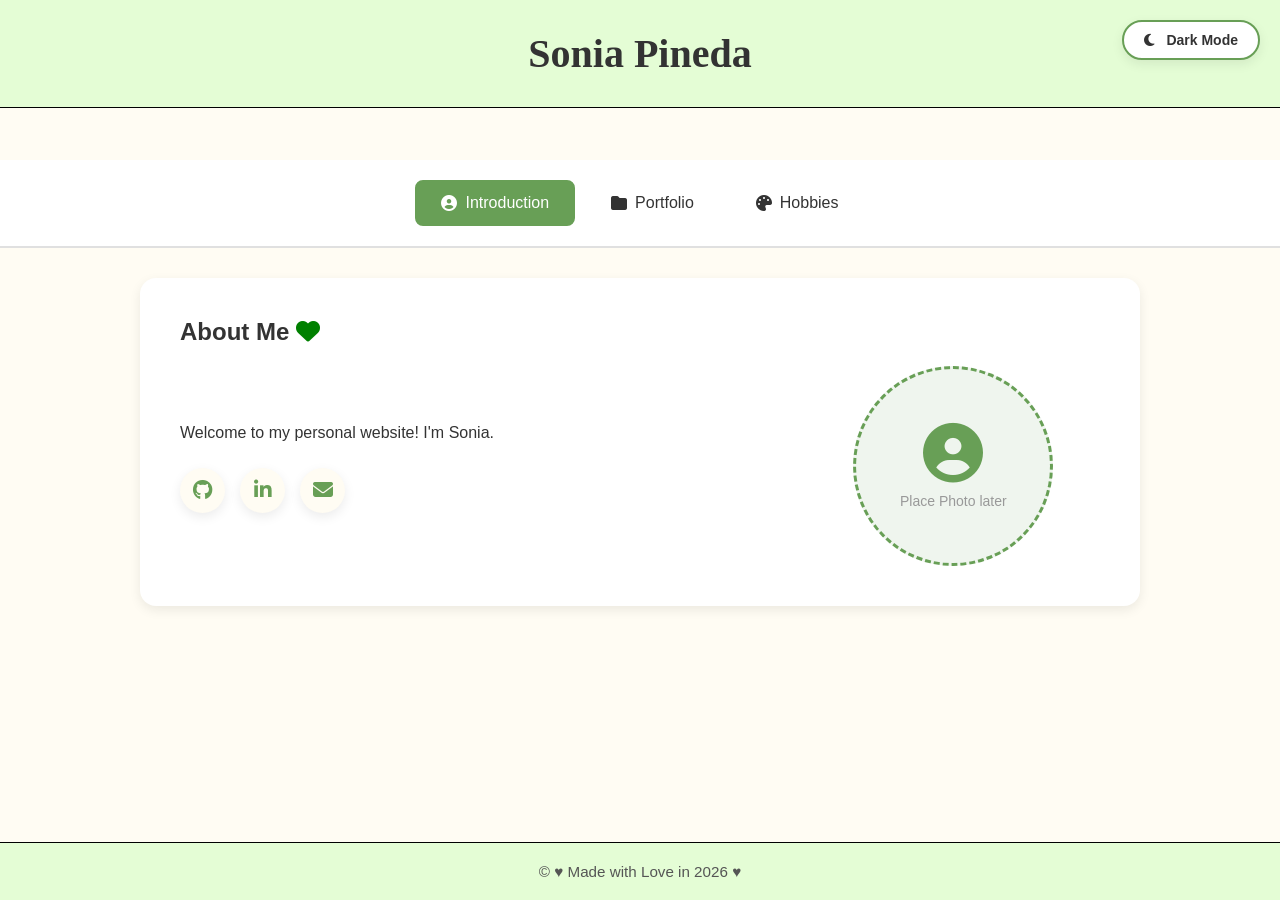
==== index.html @ 1f81d5f4 "Rename main.html to index.html" ====
<!DOCTYPE html>
<html> 
<head>
    <meta charset="UTF-8">
    <meta name="viewport" content="width=device-width, initial-scale=1.0">
    <meta http-equiv="Content-Security-Policy" content="
        default-src 'self' https://fonts.googleapis.com https://fonts.gstatic.com https://cdnjs.cloudflare.com;
        script-src 'self' 'unsafe-inline' https://cdnjs.cloudflare.com;
        style-src 'self' 'unsafe-inline' https://fonts.googleapis.com https://cdnjs.cloudflare.com;
        font-src 'self' https://fonts.gstatic.com https://cdnjs.cloudflare.com;
    ">
    <title>Sunny Sunshine</title>
    <link rel="stylesheet" href="https://fonts.googleapis.com/css2?family=Poppins:wght@300;400;500;600&family=Playfair+Display:wght@500;600&display=swap"> 
    <link rel="stylesheet" href="https://cdnjs.cloudflare.com/ajax/libs/font-awesome/6.0.0-beta3/css/all.min.css"> 
    <link rel="stylesheet" href="style.css">
    <link rel="stylesheet" href="https://cdnjs.cloudflare.com/ajax/libs/font-awesome/6.5.1/css/all.min.css">
</head>

<!-- loading animation -->
<body>
    <div id="loader" class="loader">
        <div class="spinner"></div>
    </div>

    <!-- dark/light toggle +scrolltab -->
    <button onclick="toggleTheme()" id="theme-toggle" class="theme-toggle">
        <i class="fas fa-moon"></i> Dark Mode
    </button>

    <button onclick="scrollToTop()" id="back-to-top" class="back-to-top"> 
        <i class="fas fa-arrow-up"></i>
    </button>

    <header>
        <div class="header-container">
            <h1>Sonia Pineda</h1>
        </div>
    </header>

    <!-- tabs -->
    <div class="container">
        <nav class="tabs">
            <button class="tab-button active" data-tab="introduction" onclick="showTab(event, 'introduction')">
                <i class="fas fa-user-circle"></i> Introduction
            </button>
            <button class="tab-button" data-tab="portfolio" onclick="showTab(event, 'portfolio')">
                <i class="fas fa-folder"></i> Portfolio
            </button>
            <button class="tab-button" data-tab="hobbiesart" onclick="showTab(event, 'hobbiesart')">
                <i class="fas fa-palette"></i> Hobbies
            </button>
        </nav>
    </div>

    <!-- Introduction tab-->
    <div class="tab-content" id="introduction"> 
        <h2>About Me <i class="fas fa-heart" style="color: green;"></i></h2>
        <div class="about-grid">
            <div class="about-text">
                <p>Welcome to my personal website! I'm Sonia.</p>
                <div class="social-links">
                    <a href="#" target="_blank"><i class="fab fa-github"></i></a>
                    <a href="#" target="_blank"><i class="fab fa-linkedin-in"></i></a>
                    <a href="mailto:email"><i class="fas fa-envelope"></i></a>
                </div>
            </div>
            <div class="about-image">
                <div class="profile-placeholder">
                    <i class="fas fa-user-circle"></i>
                    <p>Place Photo later</p>
                </div>
            </div>
        </div>
    </div>

    <!-- portoflio tab-->
    <div class="tab-content" id="portfolio">
        <h2>Portfolio</h2>
        <p>Here are some of my personal projects:</p>
        <div class="portfolio-grid">
            <div class="portfolio-card">
                <div class="card-icon"><i class="fas fa-paint-brush"></i></div>
                <h3>Work In Progress</h3>
            </div>
        </div>
    </div>

    <!-- hobbies tab-->
    <div class="tab-content reveal" id="hobbiesart">
        <h2><i class="fas fa-palette"></i> Hobbies</h2>
        <p>I am big on crafting & art! Here are some below:</p>
        
        <div class="hobbies-container">
            <div class="hobbies-left">
                <h3>My Creative Space</h3>
                <p>I love bringing ideas to life through different mediums.</p>
                
                <div class="art-stats">
                    <div class="stat-item">
                        <div class="number">1+ (haha)</div>
                        <div class="label">Art Pieces</div>
                    </div>
                    <div class="stat-item">
                        <div class="number">1</div>
                        <div class="label">lala</div>
                    </div>
                    <div class="stat-item">
                        <div class="number">1</div>
                        <div class="label">lala</div>
                    </div>
                </div>

                <h4>Materials I like to use include:</h4>
                <div>
                    <span class="material-tag">Pencil</span>
                    <span class="material-tag">Acrylic</span>
                    <span class="material-tag">Watercolors</span>
                    <span class="material-tag">Gouache</span>
                </div>

                <div class="inspiration">
                    <h4>Other hobbies include:</h4>
                    <span class="material-tag">1</span>
                    <span class="material-tag">2</span>
                    <span class="material-tag">3</span>
                    <span class="material-tag">4</span>
                </div>
            </div>

            <!-- about /left panel above & gallery/right panel above -->
            <div class="hobbies-right">
                <h3>Hobby Gallery</h3>
                <div class="gallery-grid" id="gallery-container">
                    <!-- gallery items below -->
                    <div class="gallery-item">
                        <div class="image-placeholder">
                            <i class="fas fa-image"></i>
                        </div>
                        <div class="info">
                            <h4>title of item1</h4>
                            <p>description of item</p>
                        </div>
                    </div>
                    <div class="gallery-item">
                        <div class="image-placeholder">
                            <i class="fas fa-image"></i>
                        </div>
                        <div class="info">
                            <h4>title of item2</h4>
                            <p>description of item</p>
                        </div>
                    </div>
                    <div class="gallery-item">
                        <div class="image-placeholder">
                            <i class="fas fa-image"></i>
                        </div>
                        <div class="info">
                            <h4>title of item3</h4>
                            <p>description of item</p>
                        </div>
                    </div>
                    <div class="gallery-item">
                        <div class="image-placeholder">
                            <i class="fas fa-image"></i>
                        </div>
                        <div class="info">
                            <h4>title of item4</h4>
                            <p>description of item</p>
                        </div>
                    </div>
                </div>
            </div>
        </div>
    </div>

    <!--footer -->
    <footer> 
        <div class="copyright">
            <p>&copy; &hearts; Made with Love in 2026 &hearts;</p>
        </div>
    </footer>

    <!-- javascript below-->
    <script> 
        function showTab(event, tabName) {
            console.log("Tab clicked: " + tabName);
            document.getElementById('introduction').style.display = 'none';
            document.getElementById('portfolio').style.display = 'none';
            document.getElementById('hobbiesart').style.display = 'none';
            document.getElementById(tabName).style.display = 'block';
            var buttons = document.getElementsByClassName('tab-button');
            for (var i = 0; i < buttons.length; i++) {
                buttons[i].className = buttons[i].className.replace(' active', '');
            }
            event.target.className += ' active';
        }

        function toggleTheme() {
            const body = document.body;
            body.classList.toggle('dark-mode');
            const button = document.getElementById('theme-toggle');
            if (button) {
                if (body.classList.contains('dark-mode')) {
                    button.innerHTML = '<i class="fas fa-sun"></i> Light Mode';
                } else {
                    button.innerHTML = '<i class="fas fa-moon"></i> Dark Mode';
                }
            }
            localStorage.setItem('theme', body.classList.contains('dark-mode') ? 'dark' : 'light');
        }

        function loadTheme() {
            const saved = localStorage.getItem('theme');
            if (saved === 'dark') {
                document.body.classList.add('dark-mode');
                const button = document.getElementById('theme-toggle');
                if (button) {
                    button.innerHTML = '<i class="fas fa-sun"></i> Light Mode';
                }
            }
        }

        window.addEventListener('scroll', function() {
            const button = document.getElementById('back-to-top');
            if (button) {
                if (window.scrollY > 300) {
                    button.classList.add('visible');
                } else {
                    button.classList.remove('visible');
                }
            }
        });

        function scrollToTop() {
            window.scrollTo({ top: 0, behavior: 'smooth' });
        }

        function initScrollReveal() {
            const reveals = document.querySelectorAll('.reveal');
            function checkReveals() {
                reveals.forEach(function(element) {
                    const windowHeight = window.innerHeight;
                    const elementTop = element.getBoundingClientRect().top;
                    const revealPoint = 150;
                    if (elementTop < windowHeight - revealPoint) {
                        element.classList.add('visible');
                    }
                });
            }
            checkReveals();
            window.addEventListener('scroll', checkReveals);
        }

        window.addEventListener('load', function() {
            const loader = document.getElementById('loader');
            if (loader) {
                loader.classList.add('hidden');
            }
            initScrollReveal();
        });

        document.addEventListener('DOMContentLoaded', loadTheme);
        console.log('Sunny Sunshine is running.');
    </script>
</body>
</html>
---- style.css ----
/* body of website overall -- prepared separately to keep organized */
/*@keyframes fadeIn {
    from {opacity: 0;}
    to {opacity: 1;}
} -- for now -- */ 

/* *-- means for all */ 
:root {
    --bg-color: #fffcf3;
    --text-color: #333;
    --card-bg: #ffffff;
    --shadow: 0 4px 12px rgba(0,0,0,0.08);
    --border-color: #e0e0e0;
}

body.dark-mode {
    --bg-color: #1a1a2e;
    --text-color: #eee;
    --card-bg: #16213e;
    --shadow: 0 4px 12px rgba(0,0,0,0.3);
    --border-color: #2a2a4e;
}

* {
    margin: 0;
    padding: 0;
    box-sizing: border-box;
}

html {
    scroll-behavior: smooth;
}

body {
    background-color: var(--bg-color);
    color: var(--text-color);
    font-family: 'Poppins', sans-serif;
    min-height: 100vh;
    display: flex;
    flex-direction: column;
    transition: all 0.3s ease;
    padding-top: 80px;
}


.loader {
    position: fixed;
    top: 0;
    left: 0;
    width: 100%;
    height: 100%;
    background: var(--bg-color);
    display: flex;
    justify-content: center;
    align-items: center;
    z-index: 9999;
    transition: opacity 0.8s ease, visibility 0.8s ease;
}

.loader.hidden {
    opacity: 0;
    visibility: hidden;
}

.spinner {
    width: 50px;
    height: 50px;
    border: 4px solid rgba(104, 159, 86, 0.2);
    border-top: 4px solid #689F56;
    border-radius: 50%;
    animation: spin 1s linear infinite;
}

@keyframes spin {
    0% { transform: rotate(0deg); }
    100% { transform: rotate(360deg); }
}


.theme-toggle {
    position: fixed;
    top: 20px;
    right: 20px;
    padding: 10px 20px;
    background: var(--card-bg);
    color: var(--text-color);
    border: 2px solid #689F56;
    border-radius: 50px;
    cursor: pointer;
    font-size: 14px;
    font-weight: 600;
    z-index: 1000;
    transition: all 0.3s ease;
    box-shadow: var(--shadow);
}

.theme-toggle:hover {
    transform: scale(1.05);
    box-shadow: 0 4px 20px rgba(104, 159, 86, 0.3);
}

.theme-toggle i {
    margin-right: 8px;
}


.back-to-top {
    position: fixed;
    bottom: 30px;
    right: 30px;
    padding: 14px 18px;
    background: #689F56;
    color: white;
    border: none;
    border-radius: 50px;
    cursor: pointer;
    font-size: 18px;
    opacity: 0;
    visibility: hidden;
    transition: all 0.3s ease;
    box-shadow: 0 4px 15px rgba(104, 159, 86, 0.3);
    z-index: 1000;
}

.back-to-top.visible {
    opacity: 1;
    visibility: visible;
}

.back-to-top:hover {
    transform: translateY(-3px);
    box-shadow: 0 8px 25px rgba(104, 159, 86, 0.4);
}


header {
    background: #e4fdd5;
    text-align: center;
    padding: 30px 20px;
    border-bottom: 1px ridge black;
    position: fixed;
    top: 0;
    left: 0;
    right: 0;
    z-index: 100;
    transition: background 0.3s ease;
}

body.dark-mode header {
    background: #2a2a4e;
    border-bottom-color: #4a4a6e;
}

.header-container h1 {
    font-family: 'Playfair Display', serif;
    font-size: 2.5rem;
    color: #333;
    transition: color 0.3s ease;
}

body.dark-mode .header-container h1 {
    color: #eee;
}

.floating-heart {
    display: inline-block;
    animation: float 3s ease-in-out infinite;
}

@keyframes float {
    0%, 100% { transform: translateY(0px); }
    50% { transform: translateY(-8px); }
}

.subtitle {
    font-size: 1rem;
    color: #666;
    margin-top: 5px;
    transition: color 0.3s ease;
}

body.dark-mode .subtitle {
    color: #aaa;
}


.tabs {
    display: flex;
    gap: 10px;
    justify-content: center;
    padding: 20px;
    background: var(--card-bg);
    border-bottom: 2px solid var(--border-color);
    flex-wrap: wrap;
    transition: all 0.3s ease;
    margin-top: 80px;
}

.tab-button {
    padding: 12px 24px;
    background: none;
    border: 2px solid transparent;
    border-radius: 8px;
    cursor: pointer;
    font-size: 16px;
    font-weight: 500;
    color: var(--text-color);
    transition: all 0.3s ease;
    display: flex;
    align-items: center;
    gap: 8px;
}

.tab-button i {
    font-size: 16px;
}

.tab-button.active {
    background: #689F56;
    color: white;
    border-color: #689F56;
}

.tab-button:hover:not(.active) {
    background: rgba(104, 159, 86, 0.1);
    border-color: #689F56;
}


.tab-content {
    display: none;
    padding: 40px;
    max-width: 1000px;
    margin: 30px auto;
    background: var(--card-bg);
    border-radius: 16px;
    box-shadow: var(--shadow);
    transition: all 0.3s ease;
    width: 90%;
}

#introduction {
    display: block;
}


.reveal {
    opacity: 0;
    transform: translateY(40px);
    transition: all 0.8s ease;
}

.reveal.visible {
    opacity: 1;
    transform: translateY(0);
}


 
.about-grid {
    display: flex;
    gap: 40px;
    align-items: center;
    margin-top: 20px;
}

.about-text {
    flex: 2;
    text-align: left;
}

.about-text p {
    margin-bottom: 15px;
    line-height: 1.8;
    color: var(--text-color);
}

.about-image {
    flex: 1;
    display: flex;
    justify-content: center;
}

.profile-placeholder {
    width: 200px;
    height: 200px;
    border-radius: 50%;
    background: rgba(104, 159, 86, 0.1);
    display: flex;
    flex-direction: column;
    align-items: center;
    justify-content: center;
    border: 3px dashed #689F56;
}

.profile-placeholder i {
    font-size: 60px;
    color: #689F56;
}

.profile-placeholder p {
    font-size: 14px;
    color: #999;
    margin-top: 10px;
}

.social-links {
    display: flex;
    gap: 15px;
    margin-top: 20px;
}

.social-links a {
    display: inline-flex;
    align-items: center;
    justify-content: center;
    width: 45px;
    height: 45px;
    border-radius: 50%;
    background: var(--bg-color);
    color: #689F56;
    font-size: 20px;
    text-decoration: none;
    transition: all 0.3s ease;
    box-shadow: var(--shadow);
}

.social-links a:hover {
    background: #689F56;
    color: white;
    transform: translateY(-3px);
    box-shadow: 0 4px 15px rgba(104, 159, 86, 0.3);
}


.portfolio-grid {
    display: grid;
    grid-template-columns: repeat(auto-fit, minmax(250px, 1fr));
    gap: 25px;
    margin-top: 25px;
}

.portfolio-card {
    background: var(--bg-color);
    padding: 30px 20px;
    border-radius: 12px;
    text-align: center;
    transition: all 0.3s ease;
    border: 1px solid var(--border-color);
}

.portfolio-card:hover {
    transform: translateY(-5px);
    box-shadow: var(--shadow);
}

.portfolio-card .card-icon {
    font-size: 40px;
    color: #689F56;
    margin-bottom: 15px;
}

.portfolio-card h3 {
    color: var(--text-color);
    margin-bottom: 10px;
}

.portfolio-card p {
    color: var(--text-color);
    font-size: 14px;
    line-height: 1.6;
    opacity: 0.8;
}

.portfolio-card .tag {
    display: inline-block;
    margin-top: 12px;
    padding: 4px 12px;
    background: #689F56;
    color: white;
    border-radius: 20px;
    font-size: 12px;
}


.hobbies-container {
    display: flex;
    gap: 30px;
    max-height: 550px;
    padding: 10px 0;
    margin-top: 20px;
}

.hobbies-left {
    flex: 1;
    padding: 25px;
    background: var(--bg-color);
    border-radius: 12px;
    overflow-y: auto;
    text-align: left;
    border: 1px solid var(--border-color);
    transition: all 0.3s ease;
}

.hobbies-left h3 {
    color: var(--text-color);
    margin-bottom: 10px;
}

.hobbies-left p {
    color: var(--text-color);
    font-size: 14px;
    line-height: 1.6;
    opacity: 0.9;
}

.hobbies-left h4 {
    color: var(--text-color);
    margin: 15px 0 8px 0;
}

.hobbies-right {
    flex: 2;
    padding: 25px;
    background: var(--bg-color);
    border-radius: 12px;
    overflow-y: auto;
    max-height: 550px;
    border: 1px solid var(--border-color);
    transition: all 0.3s ease;
}

/* Scrollbars */
/* WebKit browsers (Chrome, Edge, Safari) */
::-webkit-scrollbar {
    width: 8px;
    height: 8px;
}

::-webkit-scrollbar-track {
    background: rgba(104, 159, 86, 0.1);
    border-radius: 8px;
}

::-webkit-scrollbar-thumb {
    background: #689F56;
    border-radius: 8px;
}

::-webkit-scrollbar-thumb:hover {
    background: #4CAF50;
}

/* Firefox/ecosia? */
* {
    scrollbar-width: thin;
    scrollbar-color: #689F56 rgba(104, 159, 86, 0.1);
}

body.dark-mode ::-webkit-scrollbar-track {
    background: rgba(104, 159, 86, 0.05);
}

body.dark-mode ::-webkit-scrollbar-thumb {
    background: #689F56;
}

.scroll-hint {
    font-size: 13px;
    color: #999;
    margin-bottom: 15px;
}


.art-stats {
    display: grid;
    grid-template-columns: 1fr 1fr;
    gap: 10px;
    margin: 15px 0;
}

.stat-item {
    background: rgba(104, 159, 86, 0.1);
    padding: 12px;
    border-radius: 8px;
    text-align: center;
}

.stat-item .number {
    font-size: 22px;
    font-weight: 700;
    color: #689F56;
}

.stat-item .label {
    font-size: 11px;
    color: #999;
}


.material-tag {
    display: inline-block;
    padding: 4px 12px;
    margin: 3px;
    background: rgba(104, 159, 86, 0.15);
    border-radius: 20px;
    font-size: 12px;
    color: #689F56;
    transition: all 0.3s ease;
}

.material-tag:hover {
    background: #689F56;
    color: white;
    transform: scale(1.05);
}


.inspiration {
    margin-top: 15px;
    padding: 15px;
    background: rgba(104, 159, 86, 0.05);
    border-radius: 8px;
    border-left: 3px solid #689F56;
}

.inspiration p {
    font-style: italic;
    font-size: 13px;
    opacity: 0.9;
}

.gallery-grid {
    display: grid;
    grid-template-columns: repeat(auto-fill, minmax(150px, 1fr));
    gap: 15px;
}

.gallery-item {
    background: var(--card-bg);
    border-radius: 10px;
    overflow: hidden;
    box-shadow: var(--shadow);
    transition: all 0.3s ease;
    cursor: pointer;
}

.gallery-item:hover {
    transform: translateY(-5px);
    box-shadow: 0 8px 25px rgba(0,0,0,0.15);
}

.image-placeholder {
    width: 100%;
    height: 140px;
    background: rgba(104, 159, 86, 0.1);
    display: flex;
    align-items: center;
    justify-content: center;
    color: #689F56;
    font-size: 40px;
}

.gallery-item .info {
    padding: 12px 15px;
    text-align: left;
}

.gallery-item .info h4 {
    font-size: 14px;
    margin: 0 0 4px 0;
    color: var(--text-color);
}

.gallery-item .info p {
    font-size: 12px;
    color: #999;
    margin: 0;
}


footer {
    background: #e4fdd5;
    text-align: center;
    padding: 20px;
    width: 100%;
    margin-top: auto;
    border-top: 1px ridge black;
    transition: all 0.3s ease;
}

body.dark-mode footer {
    background: #2a2a4e;
    border-top-color: #4a4a6e;
}

.copyright p {
    color: #555;
    font-size: 0.95rem;
    margin: 0;
    transition: color 0.3s ease;
}

body.dark-mode .copyright p {
    color: #aaa;
}


@media (max-width: 768px) {
    body {
        padding-top: 70px;
    }
    
    .header-container h1 {
        font-size: 1.8rem;
    }
    
    .tab-content {
        padding: 25px;
        width: 95%;
    }
    
    .about-grid {
        flex-direction: column;
        text-align: center;
    }
    
    .about-text {
        text-align: center;
    }
    
    .social-links {
        justify-content: center;
    }
    
    .hobbies-container {
        flex-direction: column;
        max-height: none;
        gap: 20px;
    }
    
    .hobbies-left {
        max-height: 300px;
    }
    
    .hobbies-right {
        max-height: 400px;
    }
    
    .gallery-grid {
        grid-template-columns: repeat(auto-fill, minmax(130px, 1fr));
    }
    
    .profile-placeholder {
        width: 150px;
        height: 150px;
    }
    
    .profile-placeholder i {
        font-size: 40px;
    }
    
    .portfolio-grid {
        grid-template-columns: 1fr 1fr;
    }
}

/* Phone */
@media (max-width: 480px) {
    .header-container h1 {
        font-size: 1.4rem;
    }
    
    .subtitle {
        font-size: 0.8rem;
    }
    
    .tab-button {
        padding: 8px 14px;
        font-size: 13px;
    }
    
    .tab-button i {
        font-size: 13px;
    }
    
    .tab-content {
        padding: 18px;
        width: 98%;
        margin: 15px auto;
    }
    
    .theme-toggle {
        padding: 8px 14px;
        font-size: 12px;
        top: 10px;
        right: 10px;
    }
    
    .back-to-top {
        bottom: 20px;
        right: 20px;
        padding: 10px 14px;
        font-size: 16px;
    }
    
    .gallery-grid {
        grid-template-columns: 1fr 1fr;
        gap: 10px;
    }
    
    .image-placeholder {
        height: 100px;
        font-size: 30px;
    }
    
    .gallery-item .info h4 {
        font-size: 12px;
    }
    
    .gallery-item .info p {
        font-size: 10px;
    }
    
    .portfolio-grid {
        grid-template-columns: 1fr;
    }
    
    .art-stats {
        grid-template-columns: 1fr 1fr;
        gap: 8px;
    }
    
    .stat-item .number {
        font-size: 18px;
    }
    
    .hobbies-left {
        padding: 15px;
    }
    
    .hobbies-right {
        padding: 15px;
        max-height: 350px;
    }
    
    .social-links a {
        width: 38px;
        height: 38px;
        font-size: 16px;
    }
    
    .profile-placeholder {
        width: 120px;
        height: 120px;
    }
    
    .profile-placeholder i {
        font-size: 35px;
    }
}
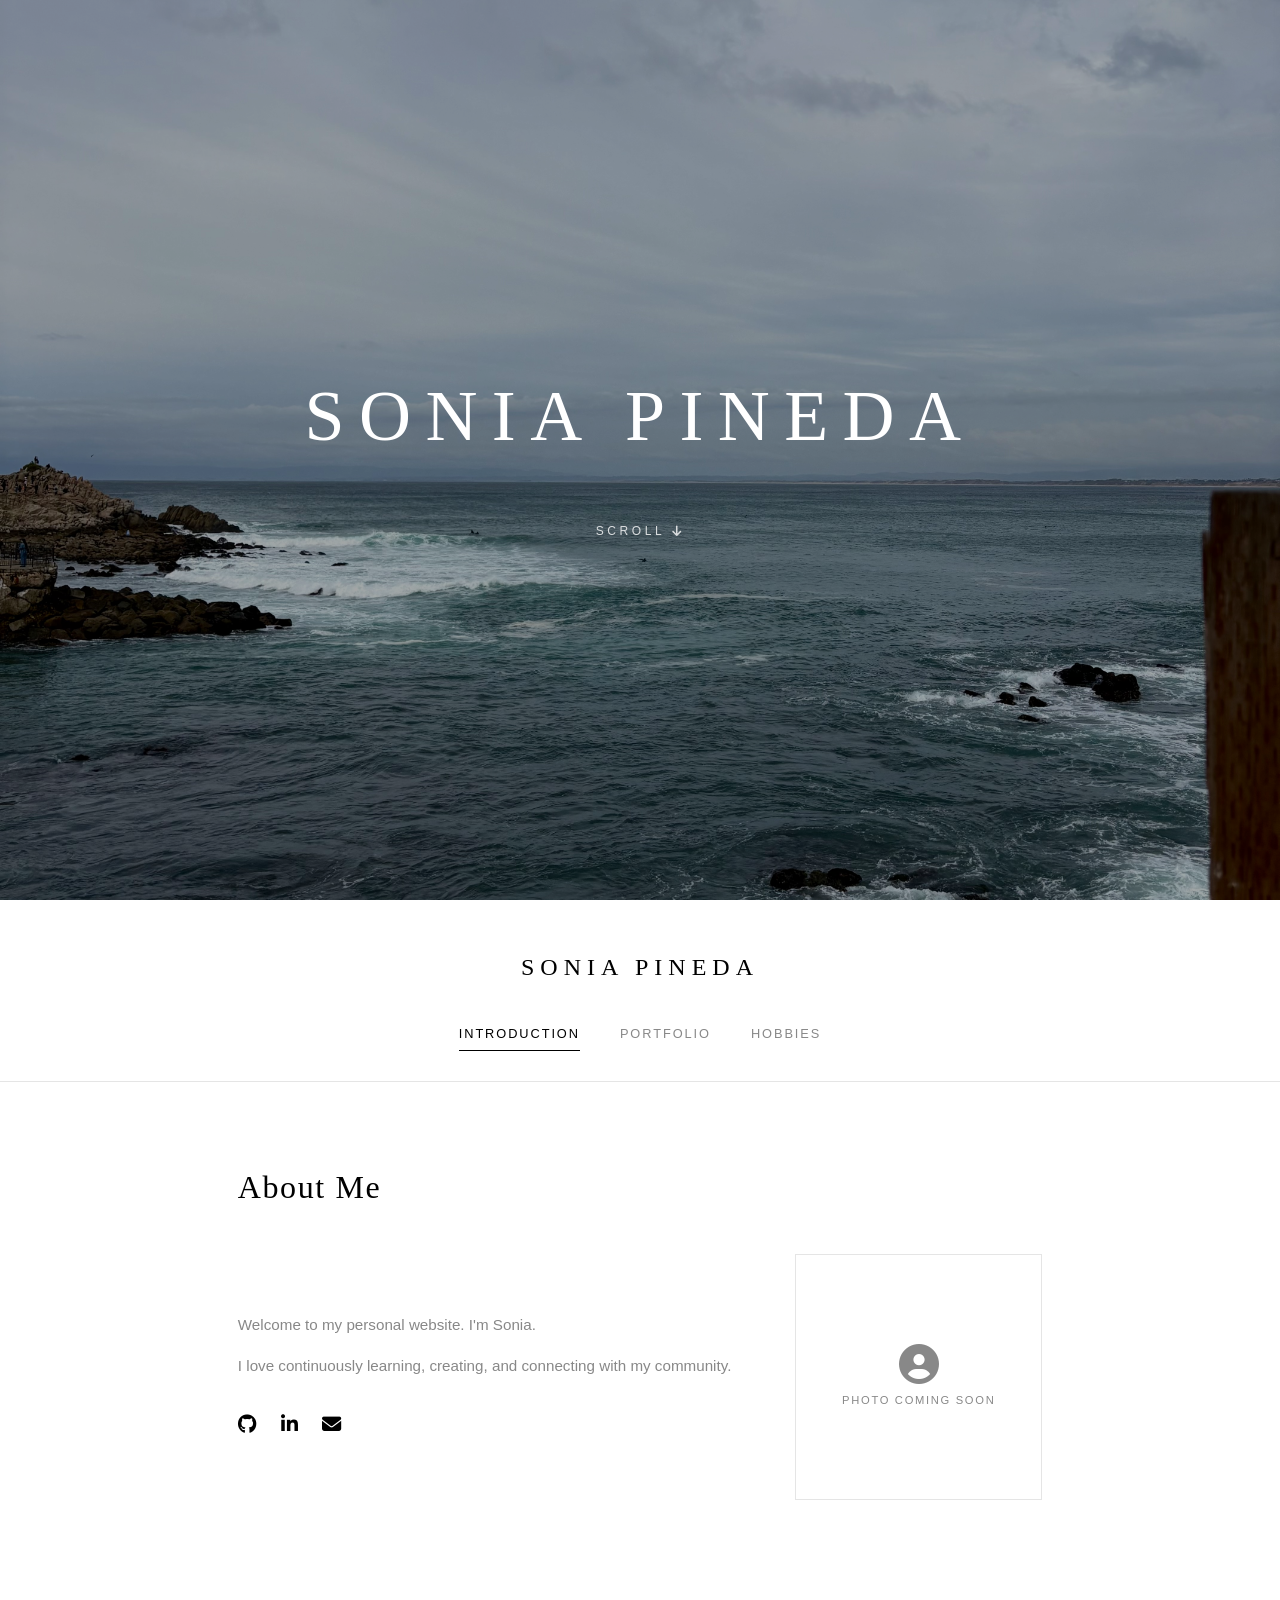
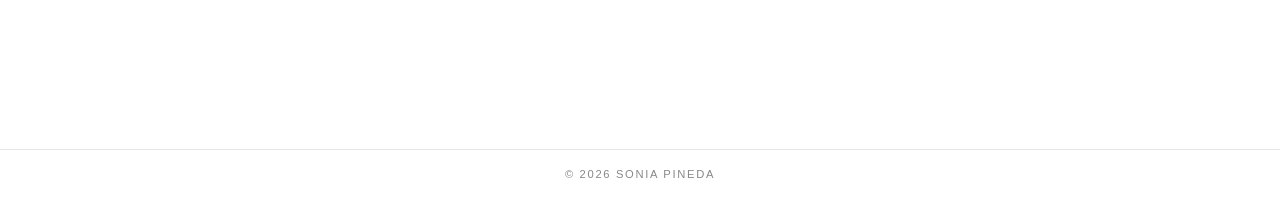
==== commit 983d5340: "Add files via upload" ====
--- a/index.html
+++ b/index.html
@@ -4,263 +4,225 @@
     <meta charset="UTF-8">
     <meta name="viewport" content="width=device-width, initial-scale=1.0">
     <meta http-equiv="Content-Security-Policy" content="
-        default-src 'self' https://fonts.googleapis.com https://fonts.gstatic.com https://cdnjs.cloudflare.com;
+        default-src 'self' https://fonts.googleapis.com https://fonts.gstatic.com https://cdnjs.cloudflare.com https://images.unsplash.com;
         script-src 'self' 'unsafe-inline' https://cdnjs.cloudflare.com;
         style-src 'self' 'unsafe-inline' https://fonts.googleapis.com https://cdnjs.cloudflare.com;
         font-src 'self' https://fonts.gstatic.com https://cdnjs.cloudflare.com;
+        img-src 'self' https://images.unsplash.com data:;
     ">
-    <title>Sunny Sunshine</title>
-    <link rel="stylesheet" href="https://fonts.googleapis.com/css2?family=Poppins:wght@300;400;500;600&family=Playfair+Display:wght@500;600&display=swap"> 
-    <link rel="stylesheet" href="https://cdnjs.cloudflare.com/ajax/libs/font-awesome/6.0.0-beta3/css/all.min.css"> 
+    <title>Sonia Pineda</title>
+    <link rel="stylesheet" href="https://fonts.googleapis.com/css2?family=Poppins:wght@300;400;500&family=Playfair+Display:wght@400;500;600&display=swap"> 
+    <link rel="stylesheet" href="https://cdnjs.cloudflare.com/ajax/libs/font-awesome/6.5.1/css/all.min.css">
     <link rel="stylesheet" href="style.css">
-    <link rel="stylesheet" href="https://cdnjs.cloudflare.com/ajax/libs/font-awesome/6.5.1/css/all.min.css">
 </head>
 
-<!-- loading animation -->
 <body>
+    <!-- Loader -->
     <div id="loader" class="loader">
         <div class="spinner"></div>
     </div>
 
-    <!-- dark/light toggle +scrolltab -->
-    <button onclick="toggleTheme()" id="theme-toggle" class="theme-toggle">
-        <i class="fas fa-moon"></i> Dark Mode
-    </button>
-
-    <button onclick="scrollToTop()" id="back-to-top" class="back-to-top"> 
-        <i class="fas fa-arrow-up"></i>
-    </button>
-
-    <header>
-        <div class="header-container">
-            <h1>Sonia Pineda</h1>
-        </div>
-    </header>
-
-    <!-- tabs -->
-    <div class="container">
-        <nav class="tabs">
-            <button class="tab-button active" data-tab="introduction" onclick="showTab(event, 'introduction')">
-                <i class="fas fa-user-circle"></i> Introduction
-            </button>
-            <button class="tab-button" data-tab="portfolio" onclick="showTab(event, 'portfolio')">
-                <i class="fas fa-folder"></i> Portfolio
-            </button>
-            <button class="tab-button" data-tab="hobbiesart" onclick="showTab(event, 'hobbiesart')">
-                <i class="fas fa-palette"></i> Hobbies
-            </button>
-        </nav>
-    </div>
-
-    <!-- Introduction tab-->
-    <div class="tab-content" id="introduction"> 
-        <h2>About Me <i class="fas fa-heart" style="color: green;"></i></h2>
-        <div class="about-grid">
-            <div class="about-text">
-                <p>Welcome to my personal website! I'm Sonia.</p>
-                <div class="social-links">
-                    <a href="#" target="_blank"><i class="fab fa-github"></i></a>
-                    <a href="#" target="_blank"><i class="fab fa-linkedin-in"></i></a>
-                    <a href="mailto:email"><i class="fas fa-envelope"></i></a>
-                </div>
-            </div>
-            <div class="about-image">
-                <div class="profile-placeholder">
-                    <i class="fas fa-user-circle"></i>
-                    <p>Place Photo later</p>
-                </div>
-            </div>
-        </div>
-    </div>
-
-    <!-- portoflio tab-->
-    <div class="tab-content" id="portfolio">
-        <h2>Portfolio</h2>
-        <p>Here are some of my personal projects:</p>
-        <div class="portfolio-grid">
-            <div class="portfolio-card">
-                <div class="card-icon"><i class="fas fa-paint-brush"></i></div>
-                <h3>Work In Progress</h3>
-            </div>
-        </div>
-    </div>
-
-    <!-- hobbies tab-->
-    <div class="tab-content reveal" id="hobbiesart">
-        <h2><i class="fas fa-palette"></i> Hobbies</h2>
-        <p>I am big on crafting & art! Here are some below:</p>
-        
-        <div class="hobbies-container">
-            <div class="hobbies-left">
-                <h3>My Creative Space</h3>
-                <p>I love bringing ideas to life through different mediums.</p>
+    <section id="landing">
+        <div class="landing-overlay"></div>
+        <div class="landing-content">
+            <h1 class="landing-name">Sonia Pineda</h1>
+            <p class="landing-hint">scroll <i class="fas fa-arrow-down"></i></p>
+        </div>
+    </section>
+
+    <main id="main-site">
+        <header>
+            <div class="header-container">
+                <h1 class="site-name">Sonia Pineda</h1>
+                <nav class="tabs">
+                    <button class="tab-button active" onclick="showTab(event, 'introduction')">Introduction</button>
+                    <button class="tab-button" onclick="showTab(event, 'portfolio')">Portfolio</button>
+                    <button class="tab-button" onclick="showTab(event, 'hobbiesart')">Hobbies</button>
+                </nav>
+            </div>
+        </header>
+
+        <!-- Introduction -->
+        <div class="tab-content" id="introduction"> 
+            <h2>About Me</h2>
+            <div class="about-grid">
+                <div class="about-text">
+                    <p>Welcome to my personal website. I'm Sonia.</p>
+                    <p>I love continuously learning, creating, and connecting with my community.</p>
+                    <div class="social-links">
+                        <a href="https://github.com/pinbus1" target="_blank"><i class="fab fa-github"></i></a>
+                        <a href="https://www.linkedin.com/in/sonia-pineda-113719290" target="_blank"><i class="fab fa-linkedin-in"></i></a>
+                        <a href="mailto:pinbusiness118@gmail.com"><i class="fas fa-envelope"></i></a>
+                    </div>
+                </div>
+                <div class="about-image">
+                    <div class="profile-placeholder">
+                        <i class="fas fa-user-circle"></i>
+                        <p>Photo coming soon</p>
+                    </div>
+                </div>
+            </div>
+        </div>
+
+        <!-- My Portfolio -->
+        <div class="tab-content" id="portfolio">
+            <h2>Portfolio</h2>
+            <p>Recent projects and work in progress.</p>
+            <p> Some cards can be clicked! </p>
+            <div class="portfolio-grid">
+                <div class="portfolio-card">
+                    <div class="card-icon"><i class="fas fa-code"></i></div>
+                    <h3>This Website! :) </h3>
+                    <p>Built from scratch with HTML, CSS, and a sprinkle of JavaScript.</p>
+                    <span class="tag">Website</span>
+                </div>
+                <div class="portfolio-card">
+                    <div class="card-icon"><i class="fas fa-microchip"></i></div>
+                    <h3>Monopoly Banking</h3>
+                    <p>Arduino restoration project — work in progress shown on GitHub!</p>
+                    <span class="tag">Hardware</span>
+                </div>
+
+                <a href="https://3dcoffins.berkeley.edu/" target="_blank" rel="noopener" class="portfolio-card">
+                    <div class="card-icon"><i class="fas fa-ankh"></i></div>
+                    <h3>The Book of the Dead in 3D</h3>
+                    <p>A UC Berkeley-based research project focused on creating 3D annotated models of Egyptian artifacts.</p>
+                    <span class="tag"> Research </span>
+                </a>
                 
-                <div class="art-stats">
-                    <div class="stat-item">
-                        <div class="number">1+ (haha)</div>
-                        <div class="label">Art Pieces</div>
-                    </div>
-                    <div class="stat-item">
-                        <div class="number">1</div>
-                        <div class="label">lala</div>
-                    </div>
-                    <div class="stat-item">
-                        <div class="number">1</div>
-                        <div class="label">lala</div>
-                    </div>
-                </div>
-
-                <h4>Materials I like to use include:</h4>
-                <div>
-                    <span class="material-tag">Pencil</span>
-                    <span class="material-tag">Acrylic</span>
-                    <span class="material-tag">Watercolors</span>
-                    <span class="material-tag">Gouache</span>
-                </div>
-
-                <div class="inspiration">
-                    <h4>Other hobbies include:</h4>
-                    <span class="material-tag">1</span>
-                    <span class="material-tag">2</span>
-                    <span class="material-tag">3</span>
-                    <span class="material-tag">4</span>
-                </div>
-            </div>
-
-            <!-- about /left panel above & gallery/right panel above -->
-            <div class="hobbies-right">
-                <h3>Hobby Gallery</h3>
-                <div class="gallery-grid" id="gallery-container">
-                    <!-- gallery items below -->
-                    <div class="gallery-item">
-                        <div class="image-placeholder">
-                            <i class="fas fa-image"></i>
-                        </div>
-                        <div class="info">
-                            <h4>title of item1</h4>
-                            <p>description of item</p>
-                        </div>
-                    </div>
-                    <div class="gallery-item">
-                        <div class="image-placeholder">
-                            <i class="fas fa-image"></i>
-                        </div>
-                        <div class="info">
-                            <h4>title of item2</h4>
-                            <p>description of item</p>
-                        </div>
-                    </div>
-                    <div class="gallery-item">
-                        <div class="image-placeholder">
-                            <i class="fas fa-image"></i>
-                        </div>
-                        <div class="info">
-                            <h4>title of item3</h4>
-                            <p>description of item</p>
-                        </div>
-                    </div>
-                    <div class="gallery-item">
-                        <div class="image-placeholder">
-                            <i class="fas fa-image"></i>
-                        </div>
-                        <div class="info">
-                            <h4>title of item4</h4>
-                            <p>description of item</p>
-                        </div>
-                    </div>
-                </div>
-            </div>
-        </div>
-    </div>
-
-    <!--footer -->
-    <footer> 
-        <div class="copyright">
-            <p>&copy; &hearts; Made with Love in 2026 &hearts;</p>
-        </div>
-    </footer>
-
-    <!-- javascript below-->
-    <script> 
+
+                <div class="portfolio-card">
+                    <div class="card-icon"><i class="fas fa-paint-brush"></i></div>
+                    <h3>More Coming</h3>
+                    <p>Always building something new.</p>
+                    <span class="tag">Soon</span>
+                </div>
+            </div>
+        </div>
+
+        <!--My Hobbies -->
+        <div class="tab-content" id="hobbiesart">
+            <h2>Hobbies</h2>
+            <p>I'm big on crafting and art.</p>
+
+            <div class="hobbies-container">
+                <div class="hobbies-left">
+                    <h3>My Creative Space</h3>
+                    <p>I love bringing ideas to life through different mediums.</p>
+
+                    <div class="art-stats">
+                        <div class="stat-item">
+                            <div class="number">—</div>
+                            <div class="label">Art Pieces</div>
+                        </div>
+                        <div class="stat-item">
+                            <div class="number">—</div>
+                            <div class="label">Mediums</div>
+                        </div>
+                        <div class="stat-item">
+                            <div class="number">—</div>
+                            <div class="label">Projects</div>
+                        </div>
+                        <div class="stat-item">
+                            <div class="number">∞</div>
+                            <div class="label">Curiosity</div>
+                        </div>
+                    </div>
+
+                    <h4>Materials</h4>
+                    <div>
+                        <span class="material-tag">Pencil</span>
+                        <span class="material-tag">Acrylic</span>
+                        <span class="material-tag">Watercolors</span>
+                        <span class="material-tag">Gouache</span>
+                    </div>
+                </div>
+
+                <div class="hobbies-right">
+                    <h3>Gallery</h3>
+                    <div class="gallery-grid" id="gallery-container">
+                        <div class="gallery-item">
+                            <div class="image-placeholder"><i class="fas fa-image"></i></div>
+                            <div class="info">
+                                <h4>Art piece</h4>
+                                <p>Coming soon</p>
+                            </div>
+                        </div>
+                        <div class="gallery-item">
+                            <div class="image-placeholder"><i class="fas fa-image"></i></div>
+                            <div class="info">
+                                <h4>Art piece</h4>
+                                <p>Coming soon</p>
+                            </div>
+                        </div>
+                        <div class="gallery-item">
+                            <div class="image-placeholder"><i class="fas fa-image"></i></div>
+                            <div class="info">
+                                <h4>Art piece</h4>
+                                <p>Coming soon</p>
+                            </div>
+                        </div>
+                        <div class="gallery-item">
+                            <div class="image-placeholder"><i class="fas fa-image"></i></div>
+                            <div class="info">
+                                <h4>Art piece</h4>
+                                <p>Coming soon</p>
+                            </div>
+                        </div>
+                    </div>
+                </div>
+            </div>
+        </div>
+
+        <footer>
+            <p>&copy; 2026 Sonia Pineda</p>
+        </footer>
+    </main>
+
+    <script>
+        // Tabs
         function showTab(event, tabName) {
-            console.log("Tab clicked: " + tabName);
-            document.getElementById('introduction').style.display = 'none';
-            document.getElementById('portfolio').style.display = 'none';
-            document.getElementById('hobbiesart').style.display = 'none';
+            document.querySelectorAll('.tab-content').forEach(function(el) {
+                el.style.display = 'none';
+            });
             document.getElementById(tabName).style.display = 'block';
-            var buttons = document.getElementsByClassName('tab-button');
-            for (var i = 0; i < buttons.length; i++) {
-                buttons[i].className = buttons[i].className.replace(' active', '');
-            }
-            event.target.className += ' active';
+
+            document.querySelectorAll('.tab-button').forEach(function(btn) {
+                btn.classList.remove('active');
+            });
+            event.target.classList.add('active');
         }
 
-        function toggleTheme() {
-            const body = document.body;
-            body.classList.toggle('dark-mode');
-            const button = document.getElementById('theme-toggle');
-            if (button) {
-                if (body.classList.contains('dark-mode')) {
-                    button.innerHTML = '<i class="fas fa-sun"></i> Light Mode';
+        // Scroll reveal for main site
+        function initScrollReveal() {
+            const mainSite = document.getElementById('main-site');
+            const landing = document.getElementById('landing');
+
+            function checkScroll() {
+                const trigger = window.innerHeight * 0.4;
+                if (window.scrollY > trigger) {
+                    mainSite.classList.add('revealed');
                 } else {
-                    button.innerHTML = '<i class="fas fa-moon"></i> Dark Mode';
+                    mainSite.classList.remove('revealed');
                 }
             }
-            localStorage.setItem('theme', body.classList.contains('dark-mode') ? 'dark' : 'light');
+
+            window.addEventListener('scroll', checkScroll);
+            checkScroll();
         }
 
-        function loadTheme() {
-            const saved = localStorage.getItem('theme');
-            if (saved === 'dark') {
-                document.body.classList.add('dark-mode');
-                const button = document.getElementById('theme-toggle');
-                if (button) {
-                    button.innerHTML = '<i class="fas fa-sun"></i> Light Mode';
-                }
-            }
-        }
-
-        window.addEventListener('scroll', function() {
-            const button = document.getElementById('back-to-top');
-            if (button) {
-                if (window.scrollY > 300) {
-                    button.classList.add('visible');
-                } else {
-                    button.classList.remove('visible');
-                }
-            }
-        });
-
-        function scrollToTop() {
-            window.scrollTo({ top: 0, behavior: 'smooth' });
-        }
-
-        function initScrollReveal() {
-            const reveals = document.querySelectorAll('.reveal');
-            function checkReveals() {
-                reveals.forEach(function(element) {
-                    const windowHeight = window.innerHeight;
-                    const elementTop = element.getBoundingClientRect().top;
-                    const revealPoint = 150;
-                    if (elementTop < windowHeight - revealPoint) {
-                        element.classList.add('visible');
-                    }
-                });
-            }
-            checkReveals();
-            window.addEventListener('scroll', checkReveals);
-        }
-
+        // Loader
         window.addEventListener('load', function() {
             const loader = document.getElementById('loader');
             if (loader) {
-                loader.classList.add('hidden');
+                setTimeout(function() {
+                    loader.classList.add('hidden');
+                }, 800);
             }
             initScrollReveal();
         });
 
-        document.addEventListener('DOMContentLoaded', loadTheme);
-        console.log('Sunny Sunshine is running.');
+        console.log('Sonia Pineda — site running.');
     </script>
 </body>
-</html>
+</html>
--- a/style.css
+++ b/style.css
@@ -13,13 +13,6 @@
     --border-color: #e0e0e0;
 }
 
-body.dark-mode {
-    --bg-color: #1a1a2e;
-    --text-color: #eee;
-    --card-bg: #16213e;
-    --shadow: 0 4px 12px rgba(0,0,0,0.3);
-    --border-color: #2a2a4e;
-}
 
 * {
     margin: 0;
@@ -31,30 +24,34 @@
     scroll-behavior: smooth;
 }
 
+:root {
+    --bg: #ffffff;
+    --text: #000000;
+    --muted: #888888;
+    --line: #e5e5e5;
+    --accent: #000000;
+}
+
 body {
-    background-color: var(--bg-color);
-    color: var(--text-color);
+    background: var(--bg);
+    color: var(--text);
     font-family: 'Poppins', sans-serif;
+    font-weight: 300;
     min-height: 100vh;
-    display: flex;
-    flex-direction: column;
-    transition: all 0.3s ease;
-    padding-top: 80px;
+    line-height: 1.6;
+    overflow-x: hidden;
 }
 
 
 .loader {
     position: fixed;
-    top: 0;
-    left: 0;
-    width: 100%;
-    height: 100%;
-    background: var(--bg-color);
+    inset: 0;
+    background: #ffffff;
     display: flex;
     justify-content: center;
     align-items: center;
     z-index: 9999;
-    transition: opacity 0.8s ease, visibility 0.8s ease;
+    transition: opacity 0.6s ease, visibility 0.6s ease;
 }
 
 .loader.hidden {
@@ -63,699 +60,427 @@
 }
 
 .spinner {
-    width: 50px;
-    height: 50px;
-    border: 4px solid rgba(104, 159, 86, 0.2);
-    border-top: 4px solid #689F56;
+    width: 28px;
+    height: 28px;
+    border: 1px solid #000;
+    border-top: 1px solid transparent;
     border-radius: 50%;
-    animation: spin 1s linear infinite;
+    animation: spin 0.9s linear infinite;
 }
 
 @keyframes spin {
-    0% { transform: rotate(0deg); }
-    100% { transform: rotate(360deg); }
-}
-
-
-.theme-toggle {
-    position: fixed;
-    top: 20px;
-    right: 20px;
-    padding: 10px 20px;
-    background: var(--card-bg);
-    color: var(--text-color);
-    border: 2px solid #689F56;
-    border-radius: 50px;
+    to { transform: rotate(360deg); }
+}
+
+
+#landing {
+    position: relative;
+    height: 100vh;
+    width: 100%;
+    display: flex;
+    justify-content: center;
+    align-items: center;
+    background-image: url('IMG_1290.jpeg');
+    background-size: cover;
+    background-position: center;
+    background-attachment: fixed;
+}
+
+.landing-overlay {
+    position: absolute;
+    inset: 0;
+    background: rgba(0, 0, 0, 0.35);
+}
+
+.landing-content {
+    position: relative;
+    text-align: center;
+    color: #ffffff;
+    z-index: 2;
+}
+
+.landing-name {
+    font-family: 'Playfair Display', serif;
+    font-weight: 400;
+    font-size: clamp(2rem, 6vw, 4.5rem);
+    letter-spacing: 0.2em;
+    text-transform: uppercase;
+}
+
+.landing-hint {
+    margin-top: 3rem;
+    font-size: 0.75rem;
+    letter-spacing: 0.3em;
+    text-transform: uppercase;
+    opacity: 0.8;
+    animation: gentle 2.5s ease-in-out infinite;
+}
+
+@keyframes gentle {
+    0%, 100% { opacity: 0.4; }
+    50% { opacity: 1; }
+}
+
+/* footer under here dont forget */
+#main-site {
+    position: relative;
+    z-index: 2;
+    background: var(--bg);
+    opacity: 0;
+    transform: translateY(60px);
+    transition: opacity 1s ease, transform 1s ease;
+    padding-bottom: 5rem;
+    display: flex;
+    flex-direction: column;
+    min-height: 100vh;
+}
+
+#main-site.revealed {
+    opacity: 1;
+    transform: translateY(0);
+}
+
+
+header {
+    padding: 3rem 2rem 2rem;
+    text-align: center;
+    border-bottom: 1px solid var(--line);
+}
+
+.site-name {
+    font-family: 'Playfair Display', serif;
+    font-weight: 500;
+    font-size: 1.5rem;
+    letter-spacing: 0.25em;
+    text-transform: uppercase;
+}
+
+
+.tabs {
+    display: flex;
+    justify-content: center;
+    gap: 2.5rem;
+    margin-top: 2rem;
+    flex-wrap: wrap;
+}
+
+.tab-button {
+    background: none;
+    border: none;
+    padding: 0.5rem 0;
+    font-family: 'Poppins', sans-serif;
+    font-size: 0.8rem;
+    font-weight: 400;
+    letter-spacing: 0.15em;
+    text-transform: uppercase;
+    color: var(--muted);
     cursor: pointer;
-    font-size: 14px;
-    font-weight: 600;
-    z-index: 1000;
-    transition: all 0.3s ease;
-    box-shadow: var(--shadow);
-}
-
-.theme-toggle:hover {
-    transform: scale(1.05);
-    box-shadow: 0 4px 20px rgba(104, 159, 86, 0.3);
-}
-
-.theme-toggle i {
-    margin-right: 8px;
-}
-
-
-.back-to-top {
-    position: fixed;
-    bottom: 30px;
-    right: 30px;
-    padding: 14px 18px;
-    background: #689F56;
-    color: white;
-    border: none;
-    border-radius: 50px;
-    cursor: pointer;
-    font-size: 18px;
-    opacity: 0;
-    visibility: hidden;
-    transition: all 0.3s ease;
-    box-shadow: 0 4px 15px rgba(104, 159, 86, 0.3);
-    z-index: 1000;
-}
-
-.back-to-top.visible {
-    opacity: 1;
-    visibility: visible;
-}
-
-.back-to-top:hover {
-    transform: translateY(-3px);
-    box-shadow: 0 8px 25px rgba(104, 159, 86, 0.4);
-}
-
-
-header {
-    background: #e4fdd5;
-    text-align: center;
-    padding: 30px 20px;
-    border-bottom: 1px ridge black;
-    position: fixed;
-    top: 0;
+    position: relative;
+    transition: color 0.3s ease;
+}
+
+.tab-button:hover {
+    color: var(--text);
+}
+
+.tab-button.active {
+    color: var(--text);
+}
+
+.tab-button.active::after {
+    content: '';
+    position: absolute;
     left: 0;
     right: 0;
-    z-index: 100;
-    transition: background 0.3s ease;
-}
-
-body.dark-mode header {
-    background: #2a2a4e;
-    border-bottom-color: #4a4a6e;
-}
-
-.header-container h1 {
-    font-family: 'Playfair Display', serif;
-    font-size: 2.5rem;
-    color: #333;
-    transition: color 0.3s ease;
-}
-
-body.dark-mode .header-container h1 {
-    color: #eee;
-}
-
-.floating-heart {
-    display: inline-block;
-    animation: float 3s ease-in-out infinite;
-}
-
-@keyframes float {
-    0%, 100% { transform: translateY(0px); }
-    50% { transform: translateY(-8px); }
-}
-
-.subtitle {
-    font-size: 1rem;
-    color: #666;
-    margin-top: 5px;
-    transition: color 0.3s ease;
-}
-
-body.dark-mode .subtitle {
-    color: #aaa;
-}
-
-
-.tabs {
-    display: flex;
-    gap: 10px;
-    justify-content: center;
-    padding: 20px;
-    background: var(--card-bg);
-    border-bottom: 2px solid var(--border-color);
-    flex-wrap: wrap;
-    transition: all 0.3s ease;
-    margin-top: 80px;
-}
-
-.tab-button {
-    padding: 12px 24px;
-    background: none;
-    border: 2px solid transparent;
-    border-radius: 8px;
-    cursor: pointer;
-    font-size: 16px;
-    font-weight: 500;
-    color: var(--text-color);
-    transition: all 0.3s ease;
-    display: flex;
-    align-items: center;
-    gap: 8px;
-}
-
-.tab-button i {
-    font-size: 16px;
-}
-
-.tab-button.active {
-    background: #689F56;
-    color: white;
-    border-color: #689F56;
-}
-
-.tab-button:hover:not(.active) {
-    background: rgba(104, 159, 86, 0.1);
-    border-color: #689F56;
+    bottom: -2px;
+    height: 1px;
+    background: var(--text);
 }
 
 
 .tab-content {
     display: none;
-    padding: 40px;
-    max-width: 1000px;
-    margin: 30px auto;
-    background: var(--card-bg);
-    border-radius: 16px;
-    box-shadow: var(--shadow);
-    transition: all 0.3s ease;
-    width: 90%;
+    max-width: 1100px;
+    margin: 0 auto;
+    padding: 5rem 2rem;
+    animation: fadeUp 0.8s ease;
 }
 
 #introduction {
     display: block;
 }
 
-
-.reveal {
-    opacity: 0;
-    transform: translateY(40px);
-    transition: all 0.8s ease;
-}
-
-.reveal.visible {
-    opacity: 1;
-    transform: translateY(0);
-}
-
-
- 
+@keyframes fadeUp {
+    from { opacity: 0; transform: translateY(20px); }
+    to { opacity: 1; transform: translateY(0); }
+}
+
+.tab-content h2 {
+    font-family: 'Playfair Display', serif;
+    font-weight: 400;
+    font-size: 2rem;
+    letter-spacing: 0.05em;
+    margin-bottom: 2.5rem;
+}
+
+.tab-content h3 {
+    font-family: 'Playfair Display', serif;
+    font-weight: 400;
+    font-size: 1.2rem;
+    margin-bottom: 0.8rem;
+}
+
+.tab-content p {
+    color: var(--muted);
+    font-size: 0.95rem;
+    max-width: 60ch;
+}
+
+
 .about-grid {
-    display: flex;
-    gap: 40px;
+    display: grid;
+    grid-template-columns: 2fr 1fr;
+    gap: 4rem;
     align-items: center;
-    margin-top: 20px;
-}
-
-.about-text {
-    flex: 2;
-    text-align: left;
 }
 
 .about-text p {
-    margin-bottom: 15px;
-    line-height: 1.8;
-    color: var(--text-color);
-}
-
-.about-image {
-    flex: 1;
-    display: flex;
+    margin-bottom: 1rem;
+}
+
+.profile-placeholder {
+    width: 100%;
+    aspect-ratio: 1;
+    border: 1px solid var(--line);
+    display: flex;
+    flex-direction: column;
     justify-content: center;
-}
-
-.profile-placeholder {
-    width: 200px;
-    height: 200px;
-    border-radius: 50%;
-    background: rgba(104, 159, 86, 0.1);
-    display: flex;
-    flex-direction: column;
     align-items: center;
-    justify-content: center;
-    border: 3px dashed #689F56;
+    gap: 0.5rem;
+    color: var(--muted);
 }
 
 .profile-placeholder i {
-    font-size: 60px;
-    color: #689F56;
+    font-size: 2.5rem;
 }
 
 .profile-placeholder p {
-    font-size: 14px;
-    color: #999;
-    margin-top: 10px;
-}
+    font-size: 0.7rem;
+    letter-spacing: 0.15em;
+    text-transform: uppercase;
+}
+
 
 .social-links {
     display: flex;
-    gap: 15px;
-    margin-top: 20px;
+    gap: 1.5rem;
+    margin-top: 2rem;
 }
 
 .social-links a {
-    display: inline-flex;
-    align-items: center;
-    justify-content: center;
-    width: 45px;
-    height: 45px;
-    border-radius: 50%;
-    background: var(--bg-color);
-    color: #689F56;
-    font-size: 20px;
-    text-decoration: none;
-    transition: all 0.3s ease;
-    box-shadow: var(--shadow);
+    color: var(--text);
+    font-size: 1.2rem;
+    transition: opacity 0.3s ease;
 }
 
 .social-links a:hover {
-    background: #689F56;
-    color: white;
-    transform: translateY(-3px);
-    box-shadow: 0 4px 15px rgba(104, 159, 86, 0.3);
-}
-
+    opacity: 0.5;
+}
+
+.card-icon {
+    font-size: 1.4rem;
+    margin-bottom: 1.5rem;
+}
 
 .portfolio-grid {
     display: grid;
-    grid-template-columns: repeat(auto-fit, minmax(250px, 1fr));
-    gap: 25px;
-    margin-top: 25px;
+    grid-template-columns: repeat(auto-fit, minmax(240px, 1fr));
+    gap: 1px;
+    background: var(--line);
+    border: 1px solid var(--line);
+    margin-top: 2rem;
 }
 
 .portfolio-card {
-    background: var(--bg-color);
-    padding: 30px 20px;
-    border-radius: 12px;
-    text-align: center;
-    transition: all 0.3s ease;
-    border: 1px solid var(--border-color);
+    background: var(--bg);
+    padding: 3rem 2rem;
+    text-align: left;
+    transition: background 0.3s ease;
+    text-decoration: none;
+    color: inherit;
 }
 
 .portfolio-card:hover {
-    transform: translateY(-5px);
-    box-shadow: var(--shadow);
-}
-
-.portfolio-card .card-icon {
-    font-size: 40px;
-    color: #689F56;
-    margin-bottom: 15px;
-}
-
-.portfolio-card h3 {
-    color: var(--text-color);
-    margin-bottom: 10px;
-}
-
-.portfolio-card p {
-    color: var(--text-color);
-    font-size: 14px;
-    line-height: 1.6;
-    opacity: 0.8;
-}
+    background: #fafafa;
+}
+
 
 .portfolio-card .tag {
     display: inline-block;
-    margin-top: 12px;
-    padding: 4px 12px;
-    background: #689F56;
-    color: white;
-    border-radius: 20px;
-    font-size: 12px;
+    margin-top: 1rem;
+    font-size: 0.65rem;
+    letter-spacing: 0.2em;
+    text-transform: uppercase;
+    color: var(--muted);
+}
+
+.portfolio-card h3, .portfolio-card p, .portfolio-card .tag {
+    color: inherit;
+    text-decoration: none;
 }
 
 
 .hobbies-container {
-    display: flex;
-    gap: 30px;
-    max-height: 550px;
-    padding: 10px 0;
-    margin-top: 20px;
-}
-
-.hobbies-left {
-    flex: 1;
-    padding: 25px;
-    background: var(--bg-color);
-    border-radius: 12px;
-    overflow-y: auto;
-    text-align: left;
-    border: 1px solid var(--border-color);
-    transition: all 0.3s ease;
-}
-
-.hobbies-left h3 {
-    color: var(--text-color);
-    margin-bottom: 10px;
-}
-
-.hobbies-left p {
-    color: var(--text-color);
-    font-size: 14px;
-    line-height: 1.6;
-    opacity: 0.9;
+    display: grid;
+    grid-template-columns: 1fr 2fr;
+    gap: 4rem;
+    margin-top: 2rem;
 }
 
 .hobbies-left h4 {
-    color: var(--text-color);
-    margin: 15px 0 8px 0;
-}
-
-.hobbies-right {
-    flex: 2;
-    padding: 25px;
-    background: var(--bg-color);
-    border-radius: 12px;
-    overflow-y: auto;
-    max-height: 550px;
-    border: 1px solid var(--border-color);
-    transition: all 0.3s ease;
-}
-
-/* Scrollbars */
-/* WebKit browsers (Chrome, Edge, Safari) */
-::-webkit-scrollbar {
-    width: 8px;
-    height: 8px;
-}
-
-::-webkit-scrollbar-track {
-    background: rgba(104, 159, 86, 0.1);
-    border-radius: 8px;
-}
-
-::-webkit-scrollbar-thumb {
-    background: #689F56;
-    border-radius: 8px;
-}
-
-::-webkit-scrollbar-thumb:hover {
-    background: #4CAF50;
-}
-
-/* Firefox/ecosia? */
-* {
-    scrollbar-width: thin;
-    scrollbar-color: #689F56 rgba(104, 159, 86, 0.1);
-}
-
-body.dark-mode ::-webkit-scrollbar-track {
-    background: rgba(104, 159, 86, 0.05);
-}
-
-body.dark-mode ::-webkit-scrollbar-thumb {
-    background: #689F56;
-}
-
-.scroll-hint {
-    font-size: 13px;
-    color: #999;
-    margin-bottom: 15px;
-}
-
+    font-size: 0.75rem;
+    letter-spacing: 0.2em;
+    text-transform: uppercase;
+    margin: 2rem 0 1rem;
+    font-weight: 400;
+    color: var(--muted);
+}
 
 .art-stats {
     display: grid;
     grid-template-columns: 1fr 1fr;
-    gap: 10px;
-    margin: 15px 0;
+    gap: 1px;
+    background: var(--line);
+    border: 1px solid var(--line);
+    margin: 1.5rem 0;
 }
 
 .stat-item {
-    background: rgba(104, 159, 86, 0.1);
-    padding: 12px;
-    border-radius: 8px;
+    background: var(--bg);
+    padding: 1.2rem;
     text-align: center;
 }
 
 .stat-item .number {
-    font-size: 22px;
-    font-weight: 700;
-    color: #689F56;
+    font-family: 'Playfair Display', serif;
+    font-size: 1.4rem;
 }
 
 .stat-item .label {
-    font-size: 11px;
-    color: #999;
-}
-
+    font-size: 0.65rem;
+    letter-spacing: 0.15em;
+    text-transform: uppercase;
+    color: var(--muted);
+}
 
 .material-tag {
     display: inline-block;
-    padding: 4px 12px;
-    margin: 3px;
-    background: rgba(104, 159, 86, 0.15);
-    border-radius: 20px;
-    font-size: 12px;
-    color: #689F56;
+    padding: 0.3rem 0.9rem;
+    margin: 0.2rem 0.2rem 0.2rem 0;
+    border: 1px solid var(--line);
+    font-size: 0.7rem;
+    letter-spacing: 0.1em;
+    text-transform: uppercase;
+    color: var(--muted);
     transition: all 0.3s ease;
 }
 
 .material-tag:hover {
-    background: #689F56;
-    color: white;
-    transform: scale(1.05);
-}
-
-
-.inspiration {
-    margin-top: 15px;
-    padding: 15px;
-    background: rgba(104, 159, 86, 0.05);
-    border-radius: 8px;
-    border-left: 3px solid #689F56;
-}
-
-.inspiration p {
-    font-style: italic;
-    font-size: 13px;
-    opacity: 0.9;
-}
-
+    border-color: var(--text);
+    color: var(--text);
+}
+
+/* Gallery */
 .gallery-grid {
     display: grid;
     grid-template-columns: repeat(auto-fill, minmax(150px, 1fr));
-    gap: 15px;
+    gap: 1rem;
 }
 
 .gallery-item {
-    background: var(--card-bg);
-    border-radius: 10px;
-    overflow: hidden;
-    box-shadow: var(--shadow);
-    transition: all 0.3s ease;
+    border: 1px solid var(--line);
+    transition: opacity 0.3s ease;
     cursor: pointer;
 }
 
 .gallery-item:hover {
-    transform: translateY(-5px);
-    box-shadow: 0 8px 25px rgba(0,0,0,0.15);
+    opacity: 0.7;
 }
 
 .image-placeholder {
     width: 100%;
-    height: 140px;
-    background: rgba(104, 159, 86, 0.1);
-    display: flex;
+    aspect-ratio: 1;
+    display: flex;
+    justify-content: center;
     align-items: center;
-    justify-content: center;
-    color: #689F56;
-    font-size: 40px;
+    color: var(--line);
+    font-size: 1.5rem;
 }
 
 .gallery-item .info {
-    padding: 12px 15px;
-    text-align: left;
+    padding: 0.8rem;
+    border-top: 1px solid var(--line);
 }
 
 .gallery-item .info h4 {
-    font-size: 14px;
-    margin: 0 0 4px 0;
-    color: var(--text-color);
+    font-size: 0.8rem;
+    font-weight: 400;
 }
 
 .gallery-item .info p {
-    font-size: 12px;
-    color: #999;
-    margin: 0;
+    font-size: 0.7rem;
+    color: var(--muted);
 }
 
 
 footer {
-    background: #e4fdd5;
+    position: fixed;
+    bottom: 0;
+    left: 0;
+    right: 0;
+    background: var(--bg);
+    border-top: 1px solid var(--line);
+    padding: 1rem 2rem;
     text-align: center;
-    padding: 20px;
-    width: 100%;
-    margin-top: auto;
-    border-top: 1px ridge black;
-    transition: all 0.3s ease;
-}
-
-body.dark-mode footer {
-    background: #2a2a4e;
-    border-top-color: #4a4a6e;
-}
-
-.copyright p {
-    color: #555;
-    font-size: 0.95rem;
-    margin: 0;
-    transition: color 0.3s ease;
-}
-
-body.dark-mode .copyright p {
-    color: #aaa;
+    font-size: 0.7rem;
+    letter-spacing: 0.15em;
+    text-transform: uppercase;
+    color: var(--muted);
+    z-index: 10;
 }
 
 
 @media (max-width: 768px) {
-    body {
-        padding-top: 70px;
-    }
-    
-    .header-container h1 {
-        font-size: 1.8rem;
-    }
-    
+    .about-grid,
+    .hobbies-container {
+        grid-template-columns: 1fr;
+        gap: 2.5rem;
+    }
+
     .tab-content {
-        padding: 25px;
-        width: 95%;
-    }
-    
-    .about-grid {
-        flex-direction: column;
-        text-align: center;
-    }
-    
-    .about-text {
-        text-align: center;
-    }
-    
-    .social-links {
-        justify-content: center;
-    }
-    
-    .hobbies-container {
-        flex-direction: column;
-        max-height: none;
-        gap: 20px;
-    }
-    
-    .hobbies-left {
-        max-height: 300px;
-    }
-    
-    .hobbies-right {
-        max-height: 400px;
-    }
-    
-    .gallery-grid {
-        grid-template-columns: repeat(auto-fill, minmax(130px, 1fr));
-    }
-    
-    .profile-placeholder {
-        width: 150px;
-        height: 150px;
-    }
-    
-    .profile-placeholder i {
-        font-size: 40px;
-    }
-    
-    .portfolio-grid {
-        grid-template-columns: 1fr 1fr;
-    }
-}
-
-/* Phone */
+        padding: 3rem 1.5rem;
+    }
+
+    .tabs {
+        gap: 1.5rem;
+    }
+
+    .landing-name {
+        letter-spacing: 0.15em;
+    }
+}
+
 @media (max-width: 480px) {
-    .header-container h1 {
-        font-size: 1.4rem;
-    }
-    
-    .subtitle {
-        font-size: 0.8rem;
-    }
-    
+    .tabs {
+        gap: 1rem;
+    }
+
     .tab-button {
-        padding: 8px 14px;
-        font-size: 13px;
-    }
-    
-    .tab-button i {
-        font-size: 13px;
-    }
-    
-    .tab-content {
-        padding: 18px;
-        width: 98%;
-        margin: 15px auto;
-    }
-    
-    .theme-toggle {
-        padding: 8px 14px;
-        font-size: 12px;
-        top: 10px;
-        right: 10px;
-    }
-    
-    .back-to-top {
-        bottom: 20px;
-        right: 20px;
-        padding: 10px 14px;
-        font-size: 16px;
-    }
-    
-    .gallery-grid {
-        grid-template-columns: 1fr 1fr;
-        gap: 10px;
-    }
-    
-    .image-placeholder {
-        height: 100px;
-        font-size: 30px;
-    }
-    
-    .gallery-item .info h4 {
-        font-size: 12px;
-    }
-    
-    .gallery-item .info p {
-        font-size: 10px;
-    }
-    
-    .portfolio-grid {
-        grid-template-columns: 1fr;
-    }
-    
-    .art-stats {
-        grid-template-columns: 1fr 1fr;
-        gap: 8px;
-    }
-    
-    .stat-item .number {
-        font-size: 18px;
-    }
-    
-    .hobbies-left {
-        padding: 15px;
-    }
-    
-    .hobbies-right {
-        padding: 15px;
-        max-height: 350px;
-    }
-    
-    .social-links a {
-        width: 38px;
-        height: 38px;
-        font-size: 16px;
-    }
-    
-    .profile-placeholder {
-        width: 120px;
-        height: 120px;
-    }
-    
-    .profile-placeholder i {
-        font-size: 35px;
-    }
-}
+        font-size: 0.7rem;
+        letter-spacing: 0.1em;
+    }
+
+    .tab-content h2 {
+        font-size: 1.5rem;
+    }
+}
